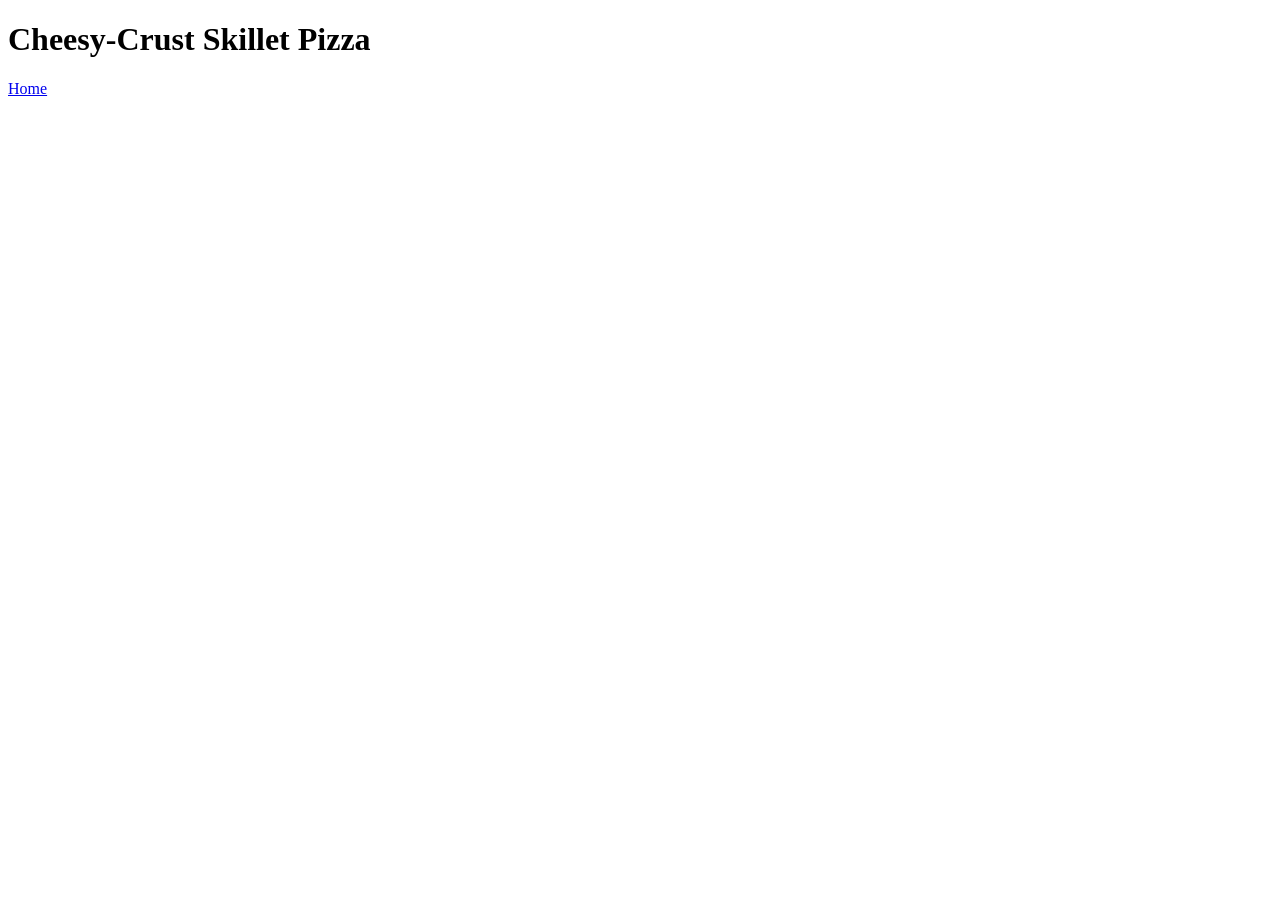
==== recipes/pizza.html @ c90a6495 "Add pizza.html and linked it to index.html Add link of pizza.html on index.html and vice-versa for e" ====
<!DOCTYPE html>
<html lang="en">
<head>
    <meta charset="UTF-8">
    <meta name="viewport" content="width=device-width, initial-scale=1.0">
    <title>Document</title>
</head>
<body>
    <h1>Cheesy-Crust Skillet Pizza</h1>
    <a href="../index.html">Home</a>
</body>
</html>
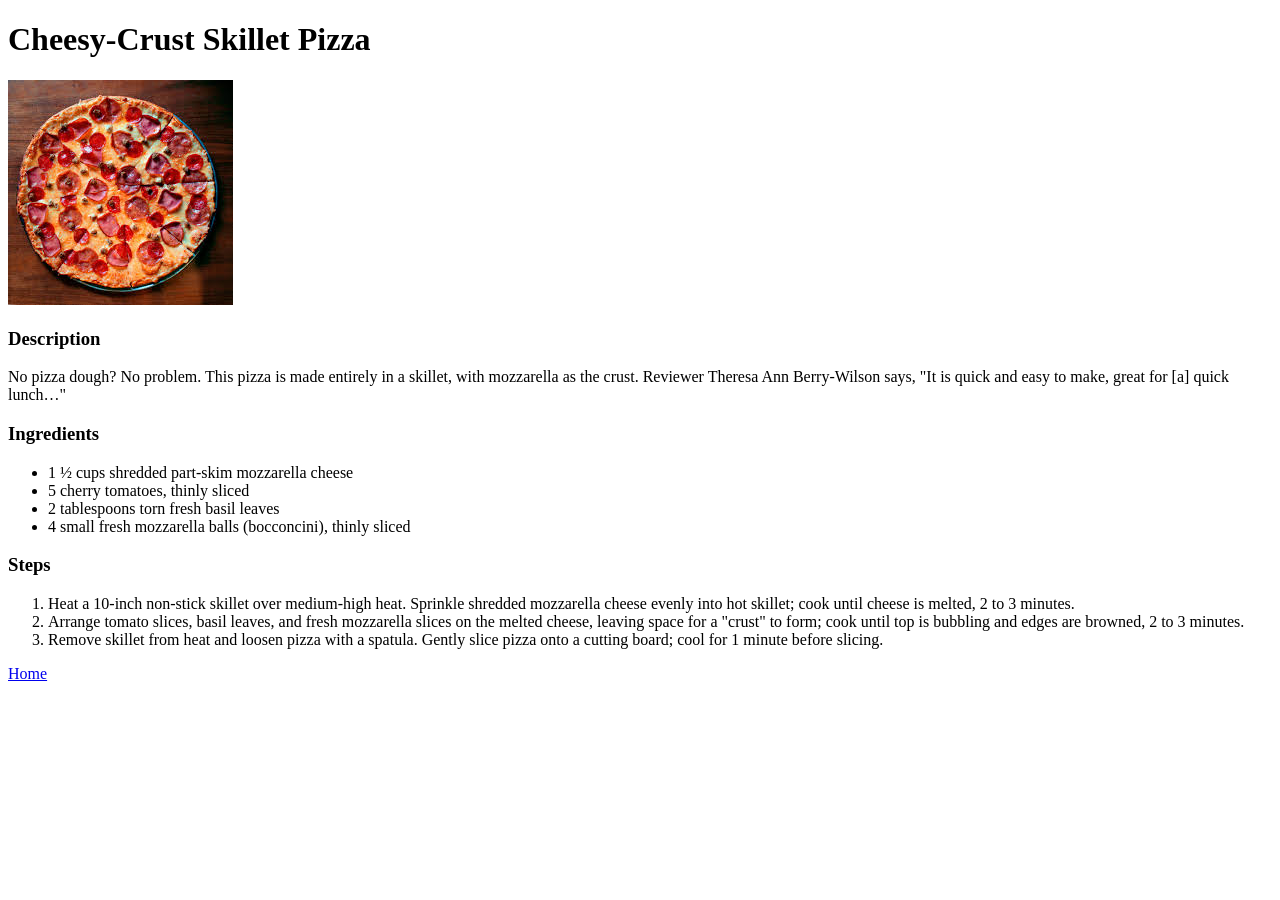
==== commit 31824ef3: "Add recipe image and recipe details in pizza.html The recipe details include- recipe description, in" ====
--- a/recipes/pizza.html
+++ b/recipes/pizza.html
@@ -7,6 +7,35 @@
 </head>
 <body>
     <h1>Cheesy-Crust Skillet Pizza</h1>
+
+    <img src="../images/pizza.jpeg" alt="Skillet-pizza" >
+
+    <h3>Description</h3>
+
+    <p>No pizza dough? No problem. This pizza is made entirely in a skillet, with mozzarella as the crust. Reviewer Theresa Ann Berry-Wilson says, "It is quick and easy to make, great for [a] quick lunch…"</p>
+
+    <h3>Ingredients</h3>
+
+    <ul>
+        <li>1 ½ cups shredded part-skim mozzarella cheese</li>
+
+        <li>5 cherry tomatoes, thinly sliced</li>
+
+        <li>2 tablespoons torn fresh basil leaves</li>
+
+        <li>4 small fresh mozzarella balls (bocconcini), thinly sliced</li>
+    </ul>
+
+    <h3>Steps</h3>
+
+    <ol>
+        <li>Heat a 10-inch non-stick skillet over medium-high heat. Sprinkle shredded mozzarella cheese evenly into hot skillet; cook until cheese is melted, 2 to 3 minutes.</li>
+
+        <li>Arrange tomato slices, basil leaves, and fresh mozzarella slices on the melted cheese, leaving space for a "crust" to form; cook until top is bubbling and edges are browned, 2 to 3 minutes.</li>
+
+        <li>Remove skillet from heat and loosen pizza with a spatula. Gently slice pizza onto a cutting board; cool for 1 minute before slicing.</li>
+    </ol>
+
     <a href="../index.html">Home</a>
 </body>
-</html>+</html>
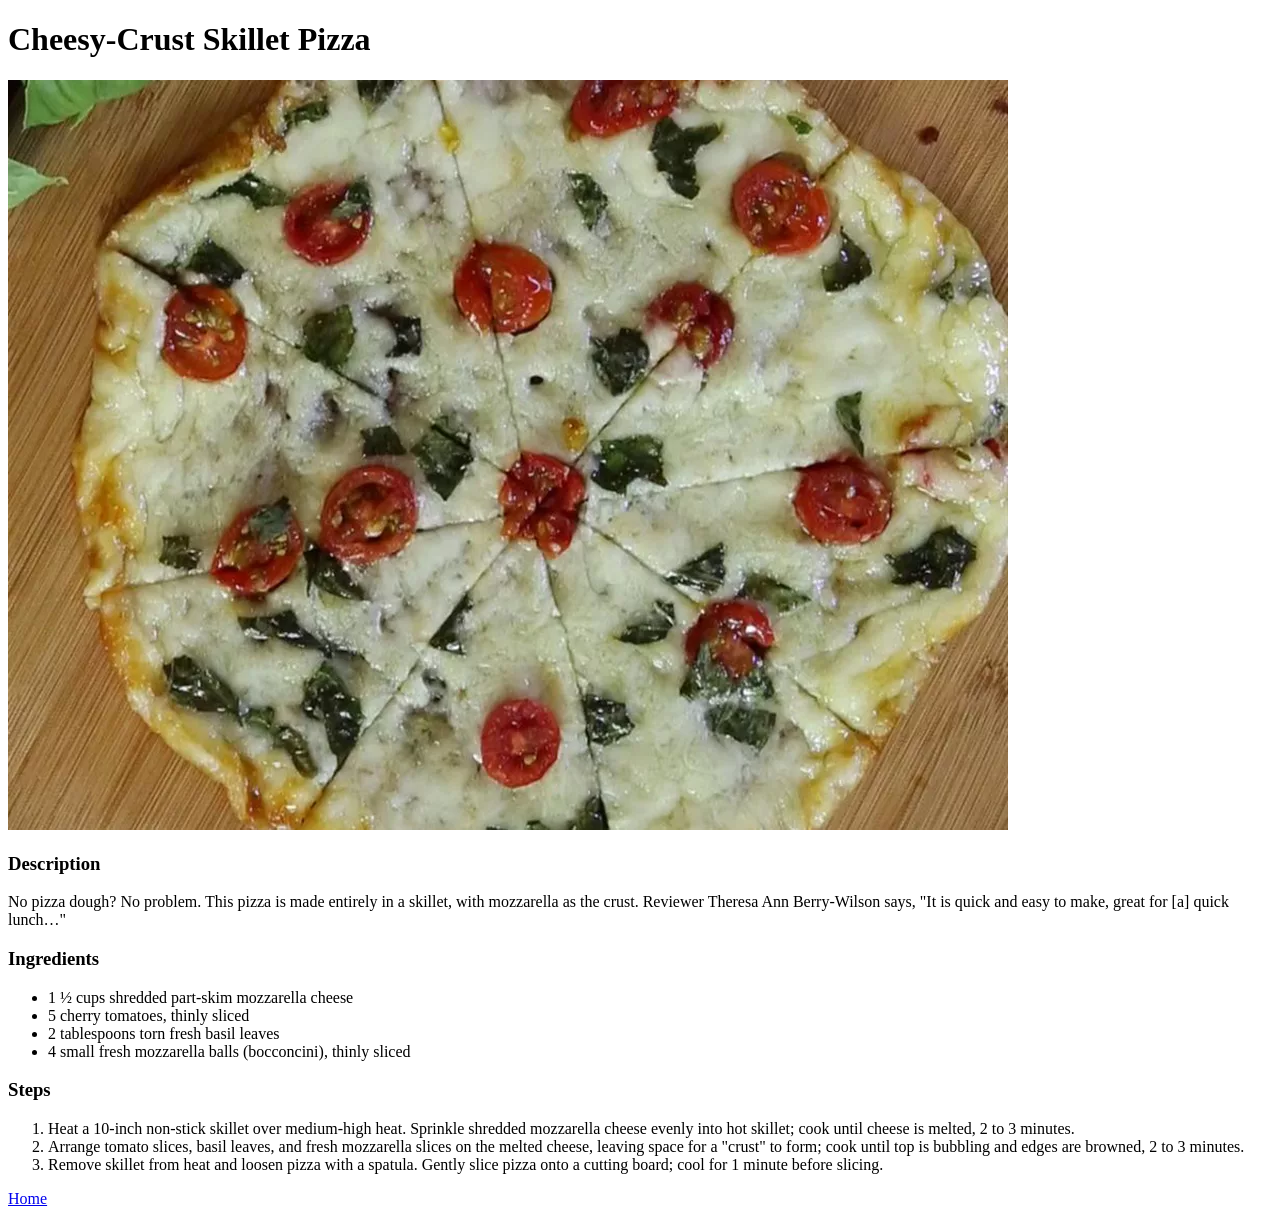
==== commit 4b66f0b3: "Add more recipes More recipes are included with their images and recipe description" ====
--- a/recipes/pizza.html
+++ b/recipes/pizza.html
@@ -8,7 +8,7 @@
 <body>
     <h1>Cheesy-Crust Skillet Pizza</h1>
 
-    <img src="../images/pizza.jpeg" alt="Skillet-pizza" >
+    <img src="../images/pizza.webp" alt="Skillet-pizza" >
 
     <h3>Description</h3>
 
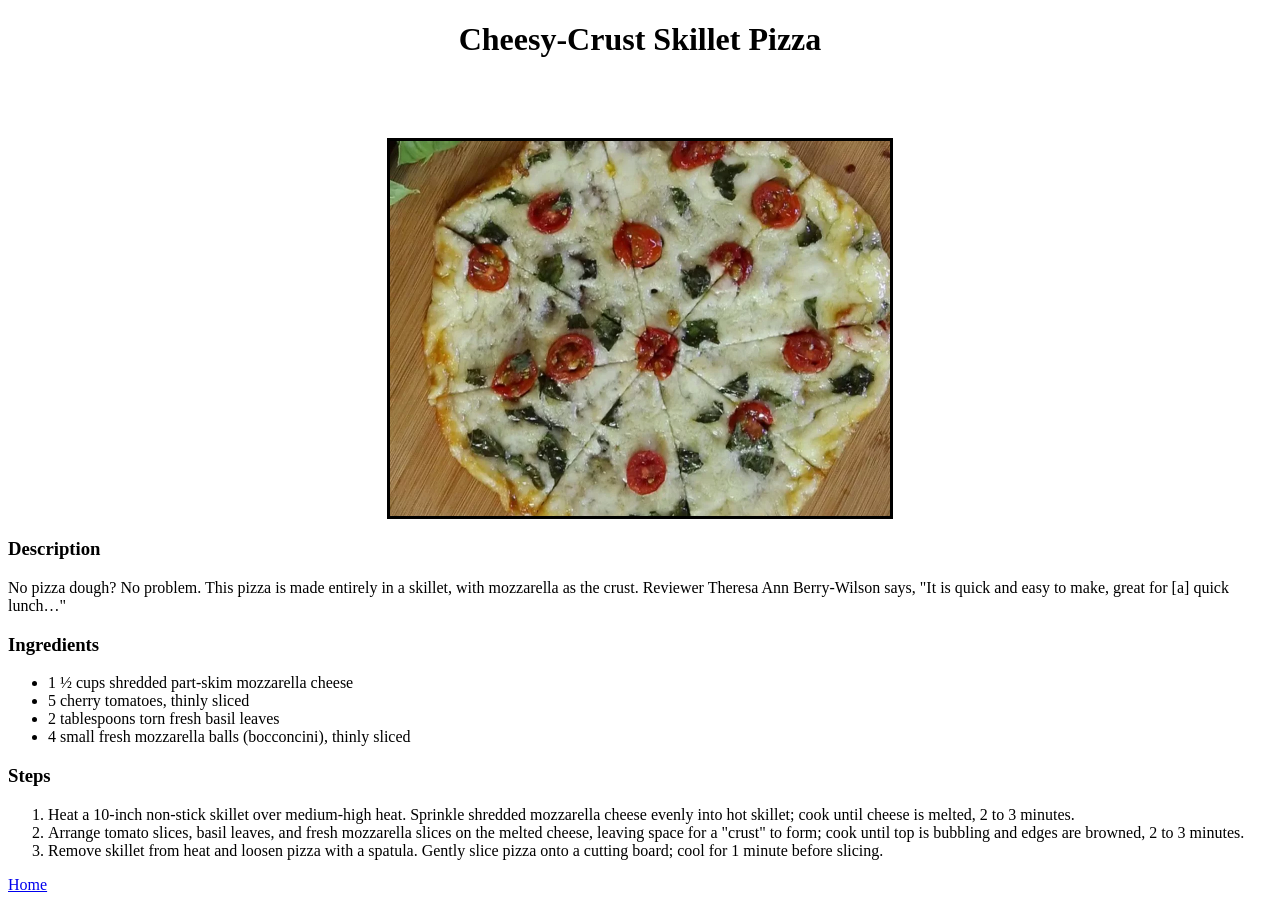
==== commit 7d7f7ea2: "Add basic styling to the project" ====
--- a/recipes/pizza.html
+++ b/recipes/pizza.html
@@ -4,6 +4,7 @@
     <meta charset="UTF-8">
     <meta name="viewport" content="width=device-width, initial-scale=1.0">
     <title>Document</title>
+    <link rel="stylesheet" href="style.css">
 </head>
 <body>
     <h1>Cheesy-Crust Skillet Pizza</h1>
--- a/recipes/style.css
+++ b/recipes/style.css
@@ -0,0 +1,12 @@
+h1{
+    text-align: center;
+    margin-bottom: 80px;
+}
+
+img{
+    width: 500px;
+    display: block;
+    margin: 0 auto;
+    border: 3px solid black;
+
+}
